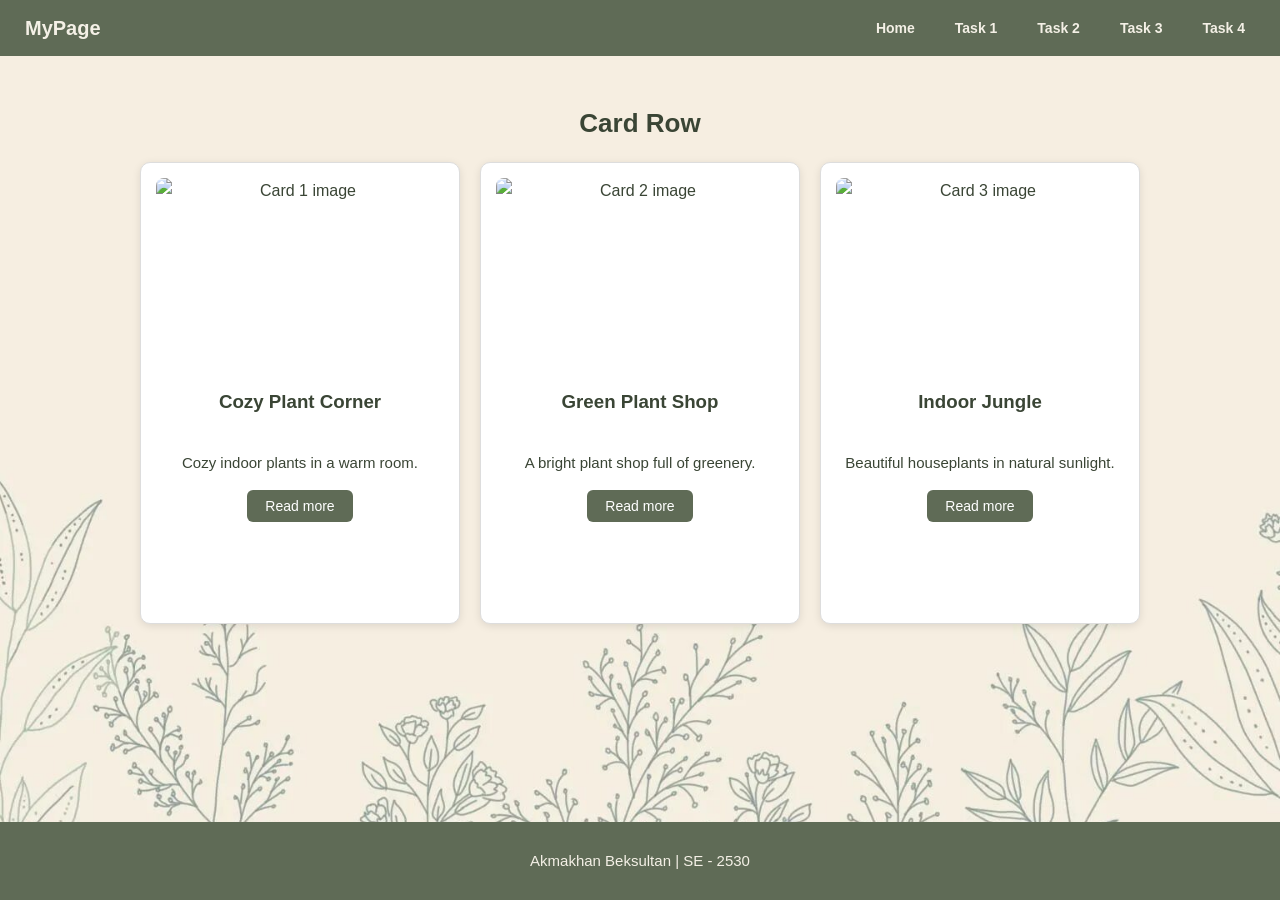
==== task1.html @ cc82477f "Add files via upload" ====
<!DOCTYPE html>
<html lang="en">
<head>
  <meta charset="UTF-8">
  <title>Task 1 - Card Row</title>
  <link rel="stylesheet" href="style.css">
</head>
<body>

  <header>
    <div class="logo">MyPage</div>
    <nav>
      <ul>
        <li><a href="task0.html">Home</a></li>
        <li><a href="task1.html">Task 1</a></li>
        <li><a href="task2.html">Task 2</a></li>
        <li><a href="task3.html">Task 3</a></li>
        <li><a href="task4.html">Task 4</a></li>
      </ul>
    </nav>
  </header>

  <main>
    <h1>Card Row</h1>

    <div class="card-container">

      <div class="card">
        <img src="images/1.jpg" alt="Card 1 image">
        <h3>Cozy Plant Corner</h3>
        <p>Cozy indoor plants in a warm room.</p>
        <button>Read more</button>
      </div>

      <div class="card">
        <img src="images/2.jpg" alt="Card 2 image">
        <h3>Green Plant Shop</h3>
        <p>A bright plant shop full of greenery.</p>
        <button>Read more</button>
      </div>

      <div class="card">
        <img src="images/3.jpg" alt="Card 3 image">
        <h3>Indoor Jungle</h3>
        <p>Beautiful houseplants in natural sunlight.</p>
        <button>Read more</button>
      </div>

    </div>
  </main>

  <footer>
    <p> Akmakhan Beksultan | SE - 2530</p>
  </footer>

</body>
</html>
---- style.css ----
/* Assignment 2 - Advanced CSS (Flexbox & Grid) */
/* Student: Write your full name */
/* Group: Write your group */

html {
  height: 100%;
}

body {
  min-height: 100%;
  display: flex;
  flex-direction: column;
  margin: 0;
  padding: 0;
  font-family: 'Segoe UI', Arial, sans-serif;
  line-height: 1.6;
  color: #3a4535;
  background-color: #e8dfc8;
  background-image: url('i.jfif');
  background-size: cover;
  background-position: center;
  background-repeat: no-repeat;
  background-attachment: fixed;
}

/* ===== Task 0: Navigation Bar (Flexbox) ===== */

header {
  display: flex;
  flex-direction: row;
  justify-content: space-between;
  align-items: center;
  background-color: #5f6b56;
  padding: 12px 25px;
}

.logo {
  color: #f4f0e6;
  font-size: 20px;
  font-weight: bold;
  text-decoration: none;
}

nav ul {
  display: flex;
  flex-direction: row;
  align-items: center;
  gap: 20px;
  list-style: none;
  margin: 0;
  padding: 0;
}

nav ul li a {
  color: #f4f0e6;
  text-decoration: none;
  font-size: 14px;
  font-weight: bold;
  padding: 6px 10px;
}

nav ul li a:hover {
  background-color: #7c8b74;
  border-radius: 5px;
}

/* ===== Page content wrapper ===== */

main {
  flex-grow: 1;
  display: flex;
  flex-direction: column;
  align-items: center;
  padding: 30px 20px;
}

.page-card {
  background-color: #ffffff;
  border: 1px solid #eeeeee;
  border-radius: 10px;
  box-shadow: 0 2px 8px rgba(0, 0, 0, 0.1);
  padding: 25px 30px;
  max-width: 600px;
  width: 100%;
  text-align: center;
  box-sizing: border-box;
}

h1 {
  text-align: center;
  font-size: 26px;
  color: #3a4535;
}

p {
  font-size: 15px;
  line-height: 1.6;
}

button {
  padding: 8px 18px;
  background-color: #5f6b56;
  color: #ffffff;
  border: none;
  border-radius: 6px;
  font-size: 14px;
  cursor: pointer;
}

button:hover {
  background-color: #3a4535;
}

footer {
  text-align: center;
  padding: 12px;
  background-color: #5f6b56;
  color: #f4f0e6;
}

/* ===== Task 1: Card Row (Flexbox) ===== */

.card-container {
  display: flex;
  flex-direction: row;
  justify-content: center;
  align-items: stretch;
  flex-wrap: wrap;
  gap: 20px;
  max-width: 1000px;
  width: 100%;
}
.card {
  width: 430px;
  min-height: 430px;
}

.card {
  display: flex;
  flex-direction: column;
  align-items: center;
  flex-basis: 250px;
  flex-grow: 1;
  background-color: #ffffff;
  border: 1px solid #dddddd;
  border-radius: 10px;
  padding: 15px;
  text-align: center;
  box-shadow: 0 2px 8px rgba(0, 0, 0, 0.1);
}

.card img {
  width: 100%;
  height: 190px;
  border-radius: 8px;
}

.card:hover {
  transform: translateY(-6px);
  box-shadow: 0 6px 14px rgba(0, 0, 0, 0.15);
}

/* ===== Task 2: Page Layout (Grid) ===== */

.grid-layout {
  display: grid;
  grid-template-columns: 200px 1fr;
  grid-template-rows: auto 1fr auto;
  grid-template-areas:
    "header header"
    "sidebar main"
    "footer footer";
  gap: 15px;
  max-width: 1000px;
  width: 100%;
}

.grid-header {
  grid-area: header;
  background-color: #7c8b74;
  color: #ffffff;
  padding: 15px;
  border-radius: 8px;
  text-align: center;
}

.grid-sidebar {
  grid-area: sidebar;
  background-color: #eef1e9;
  padding: 15px;
  border-radius: 8px;
}

.grid-sidebar ul {
  list-style: none;
  padding: 0;
}

.grid-sidebar a {
  display: block;
  padding: 8px 10px;
  color: #3a4535;
  text-decoration: none;
  border-radius: 6px;
}

.grid-sidebar a:hover {
  background-color: #7c8b74;
  color: #ffffff;
}

.grid-main {
  grid-area: main;
  background-color: #ffffff;
  border: 1px solid #dddddd;
  padding: 15px;
  border-radius: 8px;
}

.grid-footer {
  grid-area: footer;
  background-color: #7c8b74;
  color: #ffffff;
  padding: 15px;
  border-radius: 8px;
  text-align: center;
}

/* ===== Task 3: Image Gallery (Grid) ===== */

.gallery {
  display: grid;
  grid-template-columns: repeat(3, 1fr);
  gap: 15px;
  max-width: 900px;
  width: 100%;
}

.gallery-item {
  position: relative;
  border-radius: 8px;
  overflow: hidden;
}

.gallery-item img {
  width: 100%;
  height: 150px;
  border-radius: 8px;
}

.gallery-caption {
  display: none;
  position: absolute;
  bottom: 0;
  left: 0;
  width: 100%;
  background-color: rgba(58, 69, 53, 0.75);
  color: #ffffff;
  text-align: center;
  padding: 6px 0;
}

.gallery-item:hover .gallery-caption {
  display: block;
}

/* ===== Task 4: Portfolio Page (Flexbox + Grid) ===== */

.portfolio-layout {
  display: grid;
  grid-template-columns: 2fr 1fr;
  gap: 20px;
  max-width: 1000px;
  width: 100%;
}

.portfolio-projects {
  display: flex;
  flex-direction: column;
  gap: 15px;
}

.project-card {
  display: flex;
  flex-direction: column;
  align-items: flex-start;
  background-color: #ffffff;
  border: 1px solid #dddddd;
  border-radius: 10px;
  padding: 15px;
  box-shadow: 0 2px 8px rgba(0, 0, 0, 0.1);
}

.portfolio-info {
  background-color: #eef1e9;
  border-radius: 10px;
  padding: 15px;
  align-self: flex-start;
}
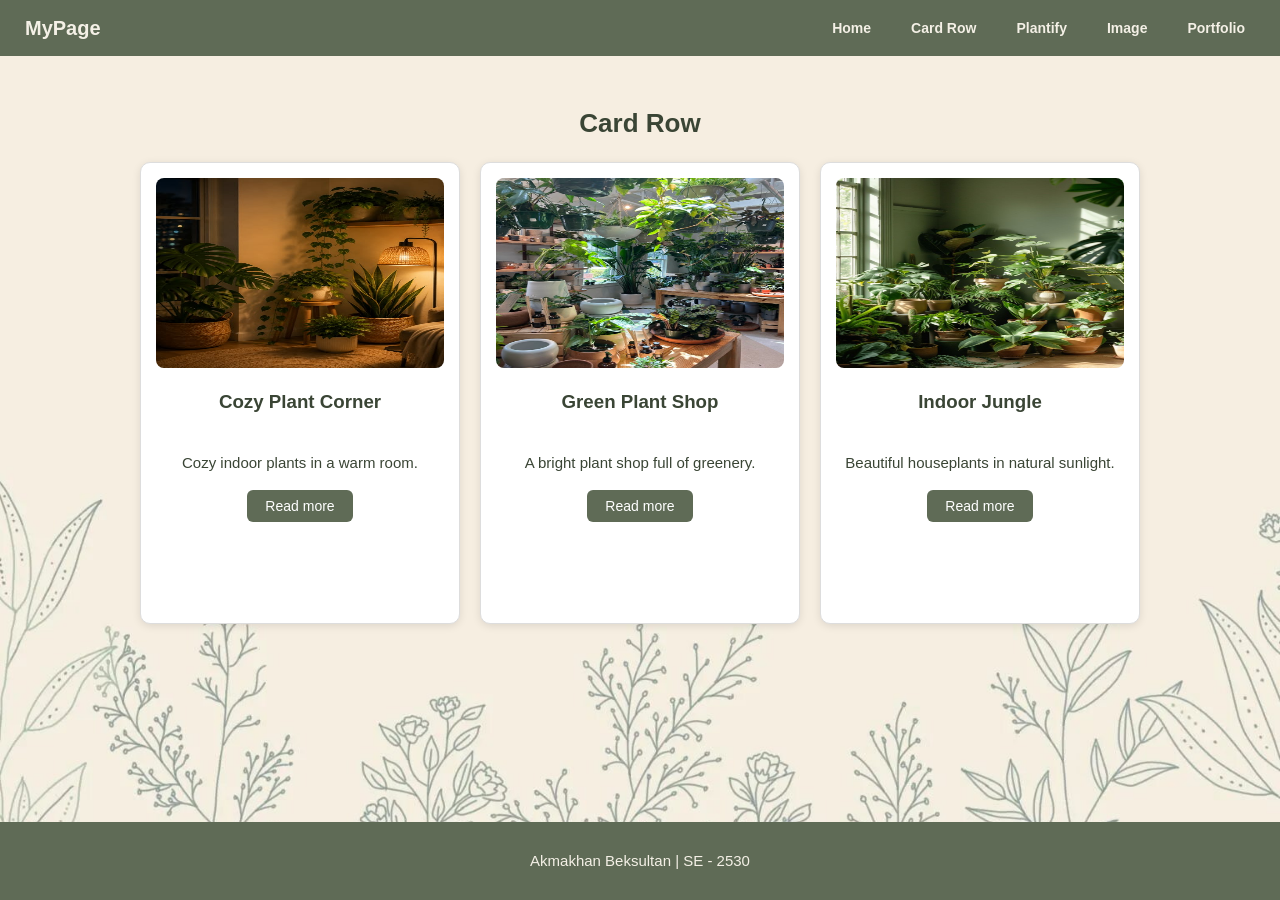
==== commit 09027541: "Update navigation links and HTML structure" ====
--- a/task1.html
+++ b/task1.html
@@ -11,11 +11,11 @@
     <div class="logo">MyPage</div>
     <nav>
       <ul>
-        <li><a href="task0.html">Home</a></li>
-        <li><a href="task1.html">Task 1</a></li>
-        <li><a href="task2.html">Task 2</a></li>
-        <li><a href="task3.html">Task 3</a></li>
-        <li><a href="task4.html">Task 4</a></li>
+        <li><a href="index.html">Home</a></li>
+        <li><a href="task1.html">Card Row</a></li>
+        <li><a href="task2.html">Plantify</a></li>
+        <li><a href="task3.html">Image</a></li>
+        <li><a href="task4.html">Portfolio</a></li>
       </ul>
     </nav>
   </header>
@@ -54,4 +54,4 @@
   </footer>
 
 </body>
-</html>+</html>
